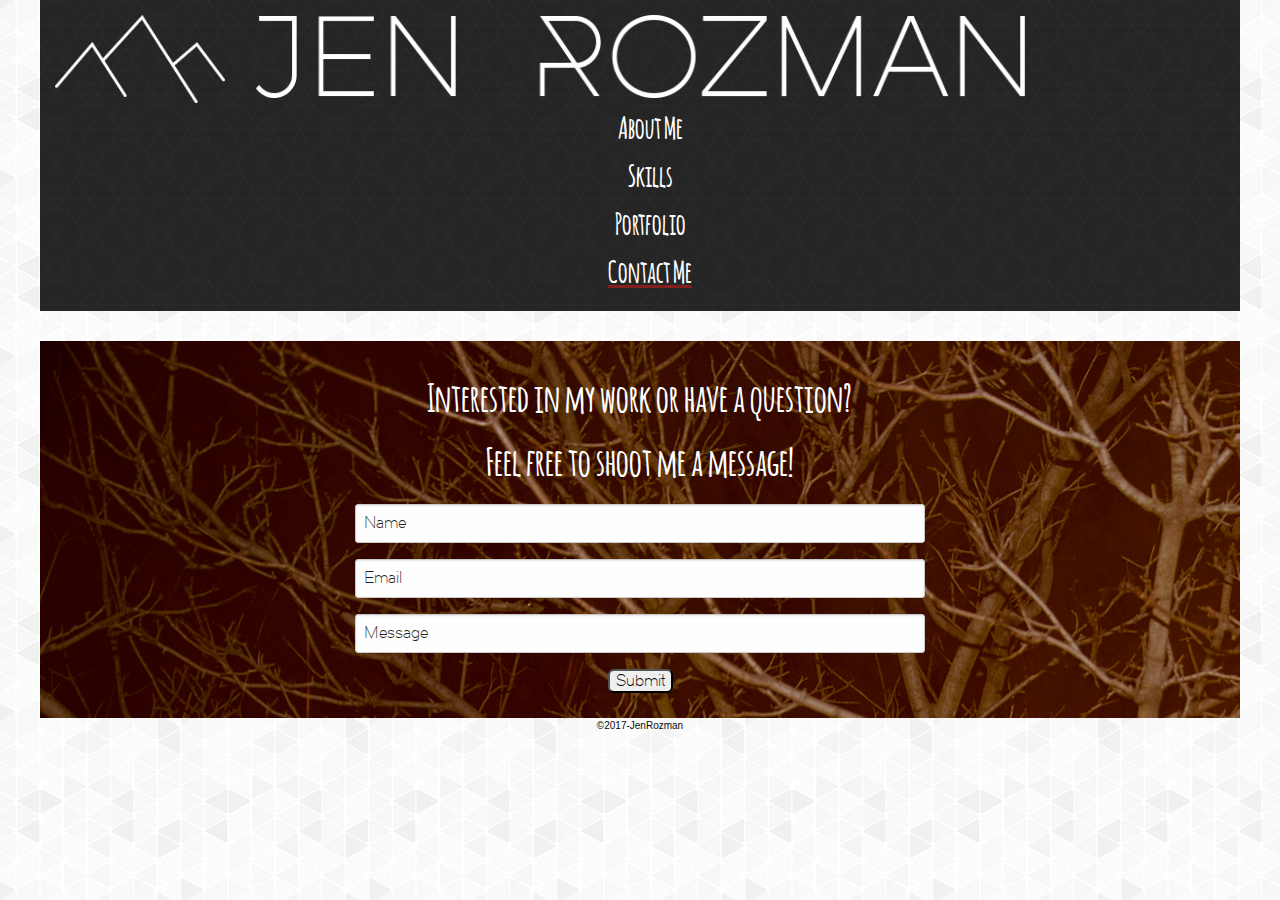
==== contact.html @ ae867c95 "rough version" ====
<!doctype html>
<html class="no-js" lang="en" dir="ltr">
  <head>
    <meta charset="utf-8">
    <meta http-equiv="x-ua-compatible" content="ie=edge">
    <meta name="viewport" content="width=device-width, initial-scale=1.0">
    <title>Jen Rozman: Portfolio</title>
    <link rel="stylesheet" href="css/foundation.css">
    <link rel="stylesheet" href="css/app.css">
   <link href="https://fonts.googleapis.com/css?family=Comfortaa" rel="stylesheet">
  </head>
  <body>
    <header class="row head">
      <div class="small-4 large-2 columns">
        <a href="index.html"><img src="images/logo.png" alt="logo"></a>
        </div>
        <div class="small-8 columns">
              <img src="images/name.png" alt="Jen Rozman">
          </div>
        <nav class="small-12 medium-12 large-12 columns">
        <h2 class="hide">Main Navigation</h2>
            <div class="title-bar" data-responsive-toggle="main-menu" data-hide-for="large">
           <button class="menu-icon float-right" type="button" data-toggle></button>
            </div>
            <div id="main-menu">
              <ul id="mainNav">
                    <li><a href="about.html">About Me</a></li>
                    <li><a href="skills.html">Skills</a></li>
                    <li><a href="portfolio.html">Portfolio</a></li>
                    <li><a class="active" href="contact.html">Contact Me</a></li>
                </ul>
            </div>
       </nav>
   </header>

   <section class="row" id="contact">
	  	    <div class="small-11 small-centered large-8 columns">
            <div class="contactinfo">
                <h2 class="hide">Interested in my work? Contact me.</h2>
                <div class="small-12 large-11 large-centered columns">
                  <p>Interested in my work or have a question?</p>
                  <p>Feel free to shoot me a message!</p>
                </div>
            </div>
          </div>

     <h2 class="hide">Contact information</h2>


        <div class="small-12 large-6 large-centered  columns">
          <section id="Form">
            <h2 class="hide">Form</h2>
          <form action="form.php" id="contactForms" method="post" >
              <input type="text" required id="contname" placeholder="Name">
              <input type="email" required id="email" placeholder="Email">
              <input type="text" required id="message" placeholder="Message">
              <input id="submit" type="submit" value="Submit">
            </form>

        </section>
       </div>
     </section>
  </div>
            </div>
    </section>

    <footer class="row">
    	<div class="small-12 small-centered large-12 columns">
        	<p class="copy">&copy;2017-JenRozman</p>
        </div><!--nav?-->
    </footer>

    <script src="js/vendor/jquery.js"></script>
    <script src="js/vendor/what-input.js"></script> <!--detects if the user is click an input, or using the keyboard to input, if using keyboard, probably visually impared and highlights things, not a huge deal right now but good to know-->
    <script src="js/vendor/foundation.js"></script>
    <script src="js/app.js"></script>
  </body>
</html>
---- css/app.css ----
/*Amatic*/
@font-face {
		font-family: 'amaticbold';
		src: url('../fonts/amatic-bold-webfont.woff2') format('woff2'),
				 url('../fonts/amatic-bold-webfont.woff') format('woff');
		font-weight: normal;
		font-style: normal;}
/*Dual*/
@font-face {
	font-family: 'dual300';
	src: url('../fonts/dual-300-webfont.woff2') format('woff2'),
	url('../fonts/dual-300-webfont.woff') format('woff');
	font-weight: normal;
	font-style: normal;}

body {  background-image: url("../images/back.png");}

/*Index*/
#indBody{
	 background-image: url("../images/darkback.png");
}
.logo{margin-top: 75px;}

.tagline{
	font-family: 'amaticbold', times, serif;
	font-size: 2em;
	color: #84201c;
	text-align: center;
}
.period{color: white;}

.enterButt{
  border-radius: 5px;
	font-family: 'dual300', times, serif;
  background-color: rgba(255, 255, 255, 0.99);
  border:.2rem solid rgba(255, 255, 255, 1);
  text-align: center;
  font-size: 1.125em;
  padding: 5px;
  width: 150px;
  transition: all 0.5s;
  margin: 0 auto;
	margin-left: 45%;
}
.enterButt:hover{
	background-color: rgba(255, 255, 255, 0.77);
	border-radius: 10px;
}
.enterButt span {
  cursor: grabbing;
  display: inline-block;
  position: relative;
  transition: 0.5s;
	color: #231f20;
}
.enterButt span:after {
  content: '\2193';
  position: absolute;
  opacity: 0;
  top: 0;
  right: -20px;
  transition: 0.5s;
}
.enterButt:hover span {padding-right: 25px;}
.enterButt:hover span:after {
  opacity: 1;
  right: 0;
}


/*Header*/
.head	{
	background-image: url("../images/darkback.png");
	padding-top: 15px;}

#name {
		font-family: 'dual300', times, serif;
		font-size: 1.250em;
		color: white;
		text-align: center;
		padding-left: 15px;
		letter-spacing: 1.5px;
		font-weight: 600;
		padding-bottom: 0px;
		padding-top: 5px;}

p{margin-bottom: 0px;}

#main-menu ul li a{
	font-size: 1.875em;
	font-family: 'amaticbold', times, serif;
	color: white;

}
#main-menu ul li {
	list-style: none;
	text-align: center;
    }

#main-menu ul li a:hover{
	color: rgba(132, 32, 28, 1);
	text-decoration: underline;
	text-decoration-color: white;
}
.active {
	color: rgba(132, 32, 28, 1);
	text-decoration: underline;
	text-decoration-color: rgba(132, 32, 28, 1);
}
.title-bar{ background-color: rgba(35, 31, 32, 0);}


/*About*/
#about{padding-top: 15px;}
.about{
	font-size: 1.375em;
	font-family: 'amaticbold', times, serif;
	color: rgba(35, 31, 32, 1);
	padding: 10px;
	text-align: center;
}



.copy
{font-size: .625em;
text-align: center;}

/*Skills*/
.skills{
	margin: 10px 0  0 0;
	background: rgba(192, 46, 41, 1);
	border-radius: 6px 6px 0 0;
	padding: 15px;

}
#myDIV {
		border-radius: 6px;
    background-color: rgba(192, 46, 41, 1);
		padding-top: 5px;
}
.skicon{
	padding-top: 15px;
}

/*Portfolio*/
.port{
	margin-top: 25px;
}

/* Style the buttons */
.btn {
	color: rgba(35, 31, 32, 1);
	font-size: 1em;
	font-family: 'dual300', times, serif;
  cursor: pointer;
}

.showall{
	font-family: 'amatic', times, serif;
	font-size: 3em;
}






/*Contact*/
#contact{
	background-image: url("../images/tree.jpg");
	background-repeat: no-repeat;
	margin-top: 30px;

}
.contactinfo{
	font-size: 2.500em;
	font-family: 'amaticbold', times, serif;
	color: white;
	text-align: center;
	padding-top: 25px;

}


#Form {margin:10px 0 25px 0;}

input#contname, #email, #message{
	font-family: 'dual300', times, serif;
	border-radius: 3px;
	color: black;
}
input::placeholder{color: #231f20;
}

#submit{
	border-radius: 6px;
	font-family: 'dual300', times, serif;
	margin: 0 auto;
	display: block;

}

/*Media Queries*/
@media screen and (min-width: 31.250em)/*500 and larger*/
{

	.enterButt{
	  font-size: 1.563em;
	  padding: 5px;
	  width: 200px;
	}
}

@media screen and (min-width: 40.000em)/*640 and larger*/
{

	.enterButt{
	  font-size: 1.5em;
	  padding: 5px;
	  width: 190px;
	  transition: all 0.5s;
	  margin: 0 auto;
		margin-left: 15%;
	}
	.tagline{
		font-size: 3em;
	}
}

@media screen and (min-width: 80.313em)/*640 and larger*/
{
	.tagline{
		font-size: 3.125em;
	}
}


@media screen and (max-width: 64.0625em)/*1024 -and smaller*/
{
	.ringLogo{display: none;	}
}

@media screen and (min-width: 500px)
{
	.ringText{font-size: 2em;}
	.gallery{font-size: 4em;}
}
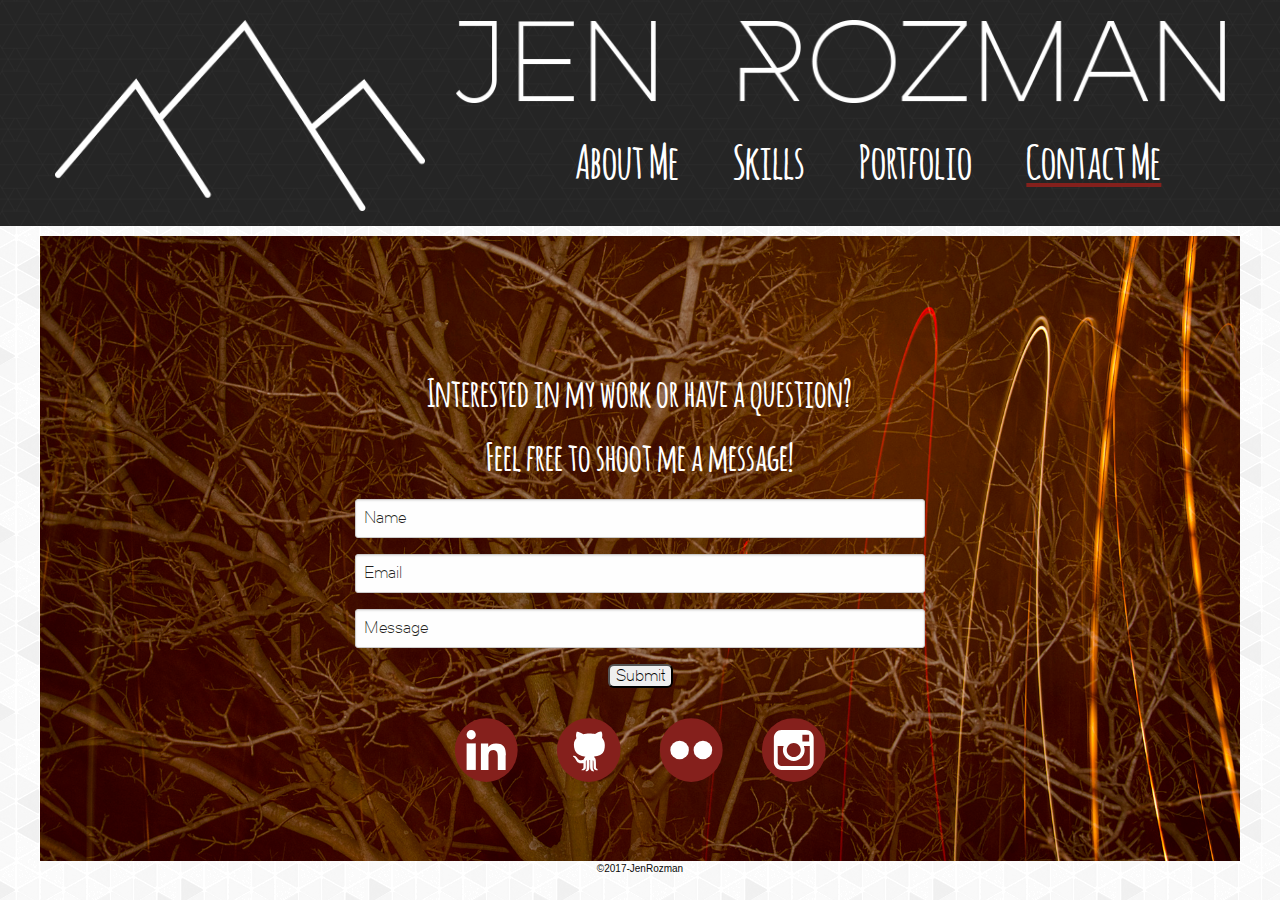
==== commit c60f9fd7: "fixed nav/contact" ====
--- a/contact.html
+++ b/contact.html
@@ -10,44 +10,42 @@
    <link href="https://fonts.googleapis.com/css?family=Comfortaa" rel="stylesheet">
   </head>
   <body>
-    <header class="row head">
-      <div class="small-4 large-2 columns">
+    <header class="head">
+      <div class="row top">
+    	<div class="small-4 large-4 columns">
         <a href="index.html"><img src="images/logo.png" alt="logo"></a>
         </div>
-        <div class="small-8 columns">
-              <img src="images/name.png" alt="Jen Rozman">
+        <div class="small-8 large-8 columns">
+          <img src="images/name.png" alt="Jen Rozman">
           </div>
-        <nav class="small-12 medium-12 large-12 columns">
-        <h2 class="hide">Main Navigation</h2>
-            <div class="title-bar" data-responsive-toggle="main-menu" data-hide-for="large">
-           <button class="menu-icon float-right" type="button" data-toggle></button>
-            </div>
-            <div id="main-menu">
-              <ul id="mainNav">
-                    <li><a href="about.html">About Me</a></li>
-                    <li><a href="skills.html">Skills</a></li>
-                    <li><a href="portfolio.html">Portfolio</a></li>
-                    <li><a class="active" href="contact.html">Contact Me</a></li>
-                </ul>
-            </div>
-       </nav>
-   </header>
-
-   <section class="row" id="contact">
-	  	    <div class="small-11 small-centered large-8 columns">
+          <nav class="small-12 medium-12 large-8 large-push-1 nav columns">
+            <h2 class="hide">Main Navigation</h2>
+                <div class="title-bar" data-responsive-toggle="main-menu" data-hide-for="large">
+               <button class="menu-icon float-right" type="button" data-toggle></button>
+                </div>
+                <div id="main-menu">
+                  <ul id="mainNav">
+                        <li><a href="about.html">About Me</a></li>
+                        <li><a href="skills.html">Skills</a></li>
+                        <li><a href="portfolio.html">Portfolio</a></li>
+                        <li><a class="active" href="contact.html">Contact Me</a></li>
+                    </ul>
+                </div>
+           </nav>
+        </div>
+      </header>
+   <section class="row tree" id="contact">
+	  	    <div class="small-11 small-centered large-8 large-centered columns">
             <div class="contactinfo">
                 <h2 class="hide">Interested in my work? Contact me.</h2>
-                <div class="small-12 large-11 large-centered columns">
+                <div class="small-12 large-8 large-centered columns">
                   <p>Interested in my work or have a question?</p>
                   <p>Feel free to shoot me a message!</p>
                 </div>
             </div>
           </div>
-
-     <h2 class="hide">Contact information</h2>
-
-
-        <div class="small-12 large-6 large-centered  columns">
+         <h2 class="hide">Contact information</h2>
+        <div class="small-12 medium-8 medium-centered large-6 columns">
           <section id="Form">
             <h2 class="hide">Form</h2>
           <form action="form.php" id="contactForms" method="post" >
@@ -56,13 +54,15 @@
               <input type="text" required id="message" placeholder="Message">
               <input id="submit" type="submit" value="Submit">
             </form>
-
-        </section>
+          </section>
+       </div>
+       <div class="row">
+         <div class="small-12  medium-6 social large-1 large-offset-4 columns"><a href="https://www.linkedin.com/jenrozman"><img src="images/linkedred.svg" alt="LinkedIn"></a></div>
+         <div class="small-12  medium-6 social large-1 columns"><a href="https://www.github.com/jenrozman"><img src="images/gitred.svg" alt="GitHub"></a></div>
+         <div class="small-12  medium-6 social large-1 columns"><a href="https://www.flickr.com/jenrozman"><img src="images/flkred.svg" alt="Flickr"></a></div>
+         <div class="small-12  medium-6 social large-1 end columns"><a href="https://instagram.com/jenrozman"><img src="images/instared.svg" alt="Instagram"></a></div>
        </div>
      </section>
-  </div>
-            </div>
-    </section>
 
     <footer class="row">
     	<div class="small-12 small-centered large-12 columns">
--- a/css/app.css
+++ b/css/app.css
@@ -71,27 +71,19 @@
 /*Header*/
 .head	{
 	background-image: url("../images/darkback.png");
-	padding-top: 15px;}
-
-#name {
-		font-family: 'dual300', times, serif;
-		font-size: 1.250em;
-		color: white;
-		text-align: center;
-		padding-left: 15px;
-		letter-spacing: 1.5px;
-		font-weight: 600;
-		padding-bottom: 0px;
-		padding-top: 5px;}
-
+	padding: 15px 0 10px 0;
+}
+
+.top{padding-top: 5px;}
 p{margin-bottom: 0px;}
-
 #main-menu ul li a{
 	font-size: 1.875em;
 	font-family: 'amaticbold', times, serif;
 	color: white;
-
-}
+	padding-right: 50px;
+}
+.nav{padding-top: 20px;}
+
 #main-menu ul li {
 	list-style: none;
 	text-align: center;
@@ -109,18 +101,23 @@
 }
 .title-bar{ background-color: rgba(35, 31, 32, 0);}
 
-
 /*About*/
-#about{padding-top: 15px;}
-.about{
-	font-size: 1.375em;
-	font-family: 'amaticbold', times, serif;
-	color: rgba(35, 31, 32, 1);
-	padding: 10px;
-	text-align: center;
-}
-
-
+.about{margin-top: 25px;}
+
+.orbit-caption{
+	text-align: center;
+	font-family: 'dual300', times, serif;
+		font-size: 1em;
+		 line-height: 1.2;
+}
+  .orbit-bullets button{
+		border-radius: 0%;
+		width: 60px;
+		background-color:rgba(132, 32, 28, 1)}
+
+.orbit-bullets button:hover{background-color:rgba(30, 28, 28, .9);}
+
+.orbit-bullets button.is-active{background-color:rgba(30, 28, 28, .9);}
 
 .copy
 {font-size: .625em;
@@ -161,26 +158,27 @@
 	font-size: 3em;
 }
 
-
-
-
-
-
 /*Contact*/
 #contact{
-	background-image: url("../images/tree.jpg");
-	background-repeat: no-repeat;
-	margin-top: 30px;
-
-}
+	margin-top: 10px;
+padding-top: 100px;}
 .contactinfo{
 	font-size: 2.500em;
 	font-family: 'amaticbold', times, serif;
 	color: white;
 	text-align: center;
 	padding-top: 25px;
-
-}
+}
+
+.tree{
+    background-image: url("../images/tree.jpg");
+		height:  625px;
+    background-attachment: fixed;
+    background-position: center;
+    background-repeat: no-repeat;
+    background-size: cover;
+}
+
 
 
 #Form {margin:10px 0 25px 0;}
@@ -226,23 +224,26 @@
 	.tagline{
 		font-size: 3em;
 	}
-}
-
-@media screen and (min-width: 80.313em)/*640 and larger*/
+	#main-menu ul li a{
+		font-size: 3em;
+
+	}
+	#main-menu ul li {display: inline;}
+
+	.orbit-caption{font-size: 1.250em;}
+
+	  .orbit-bullets button{width: 150px;}
+
+	.orbit-bullets button:hover{background-color:rgba(30, 28, 28, .9);}
+
+	.orbit-bullets button.is-active{background-color:rgba(30, 28, 28, .9);}
+
+
+}
+
+@media screen and (min-width: 80.313em)/*1285 and larger*/
 {
 	.tagline{
 		font-size: 3.125em;
 	}
 }
-
-
-@media screen and (max-width: 64.0625em)/*1024 -and smaller*/
-{
-	.ringLogo{display: none;	}
-}
-
-@media screen and (min-width: 500px)
-{
-	.ringText{font-size: 2em;}
-	.gallery{font-size: 4em;}
-}
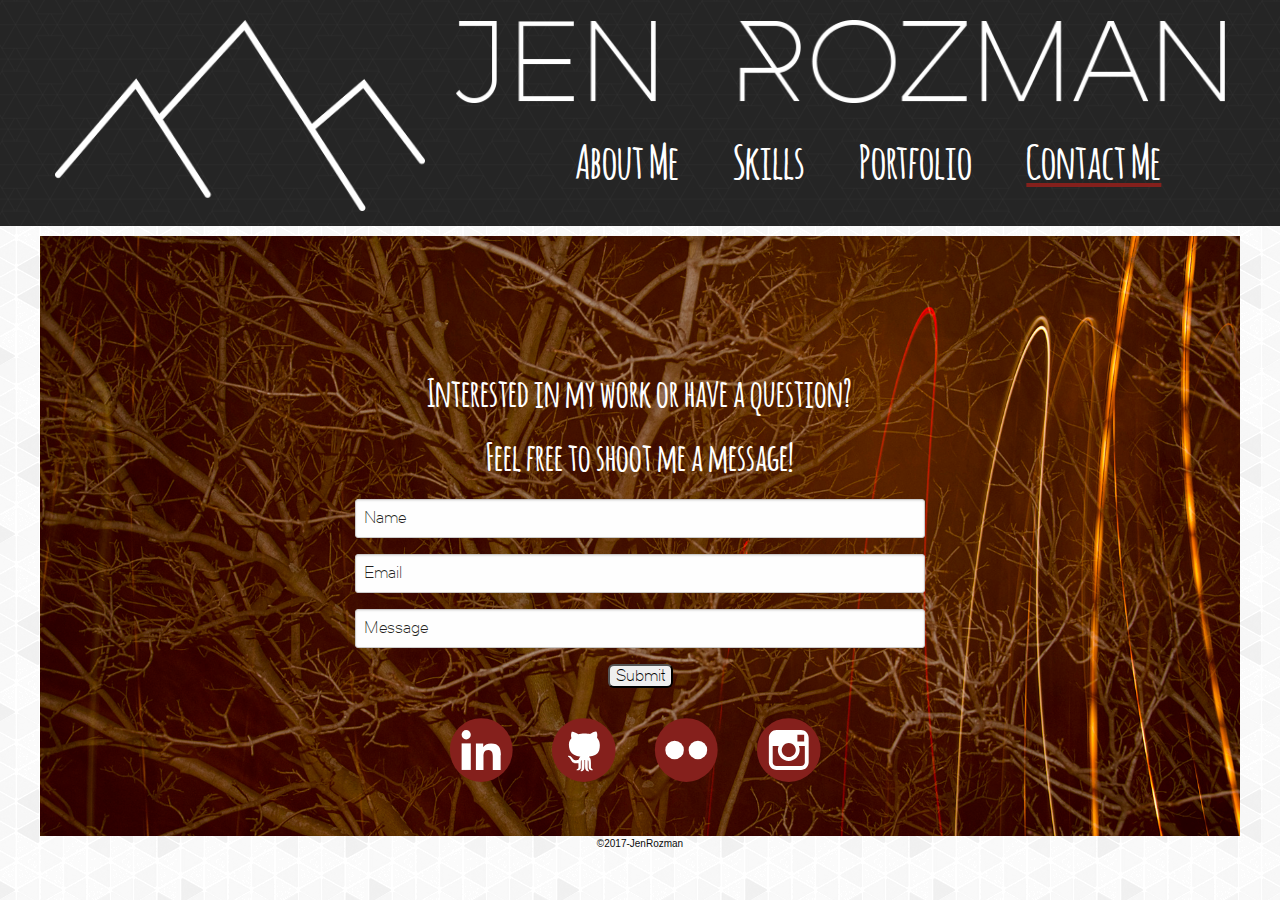
==== commit 025da6b7: "adding database/php" ====
--- a/contact.html
+++ b/contact.html
@@ -56,11 +56,11 @@
             </form>
           </section>
        </div>
-       <div class="row">
-         <div class="small-12  medium-6 social large-1 large-offset-4 columns"><a href="https://www.linkedin.com/jenrozman"><img src="images/linkedred.svg" alt="LinkedIn"></a></div>
-         <div class="small-12  medium-6 social large-1 columns"><a href="https://www.github.com/jenrozman"><img src="images/gitred.svg" alt="GitHub"></a></div>
-         <div class="small-12  medium-6 social large-1 columns"><a href="https://www.flickr.com/jenrozman"><img src="images/flkred.svg" alt="Flickr"></a></div>
-         <div class="small-12  medium-6 social large-1 end columns"><a href="https://instagram.com/jenrozman"><img src="images/instared.svg" alt="Instagram"></a></div>
+       <div class="row medium-push-2">
+         <div class="small-3  medium-2 social large-1 large-offset-2 columns"><a href="https://www.linkedin.com/jenrozman"><img src="images/linkedred.svg" alt="LinkedIn"></a></div>
+         <div class="small-3  medium-2 social large-1 columns"><a href="https://www.github.com/jenrozman"><img src="images/gitred.svg" alt="GitHub"></a></div>
+         <div class="small-3 medium-2 social large-1 columns"><a href="https://www.flickr.com/jenrozman"><img src="images/flkred.svg" alt="Flickr"></a></div>
+         <div class="small-3  medium-2 social large-1 end columns"><a href="https://instagram.com/jenrozman"><img src="images/instared.svg" alt="Instagram"></a></div>
        </div>
      </section>
 
--- a/css/app.css
+++ b/css/app.css
@@ -144,6 +144,7 @@
 .port{
 	margin-top: 25px;
 }
+.portInfo{display:none;}
 
 /* Style the buttons */
 .btn {
@@ -172,15 +173,13 @@
 
 .tree{
     background-image: url("../images/tree.jpg");
-		height:  625px;
+	height:  700px;
     background-attachment: fixed;
     background-position: center;
     background-repeat: no-repeat;
     background-size: cover;
 }
 
-
-
 #Form {margin:10px 0 25px 0;}
 
 input#contname, #email, #message{
@@ -198,6 +197,9 @@
 	display: block;
 
 }
+
+
+
 
 /*Media Queries*/
 @media screen and (min-width: 31.250em)/*500 and larger*/
@@ -232,11 +234,13 @@
 
 	.orbit-caption{font-size: 1.250em;}
 
-	  .orbit-bullets button{width: 150px;}
+	.orbit-bullets button{width: 150px;}
 
 	.orbit-bullets button:hover{background-color:rgba(30, 28, 28, .9);}
 
 	.orbit-bullets button.is-active{background-color:rgba(30, 28, 28, .9);}
+
+	.tree{height:  600px;}
 
 
 }
